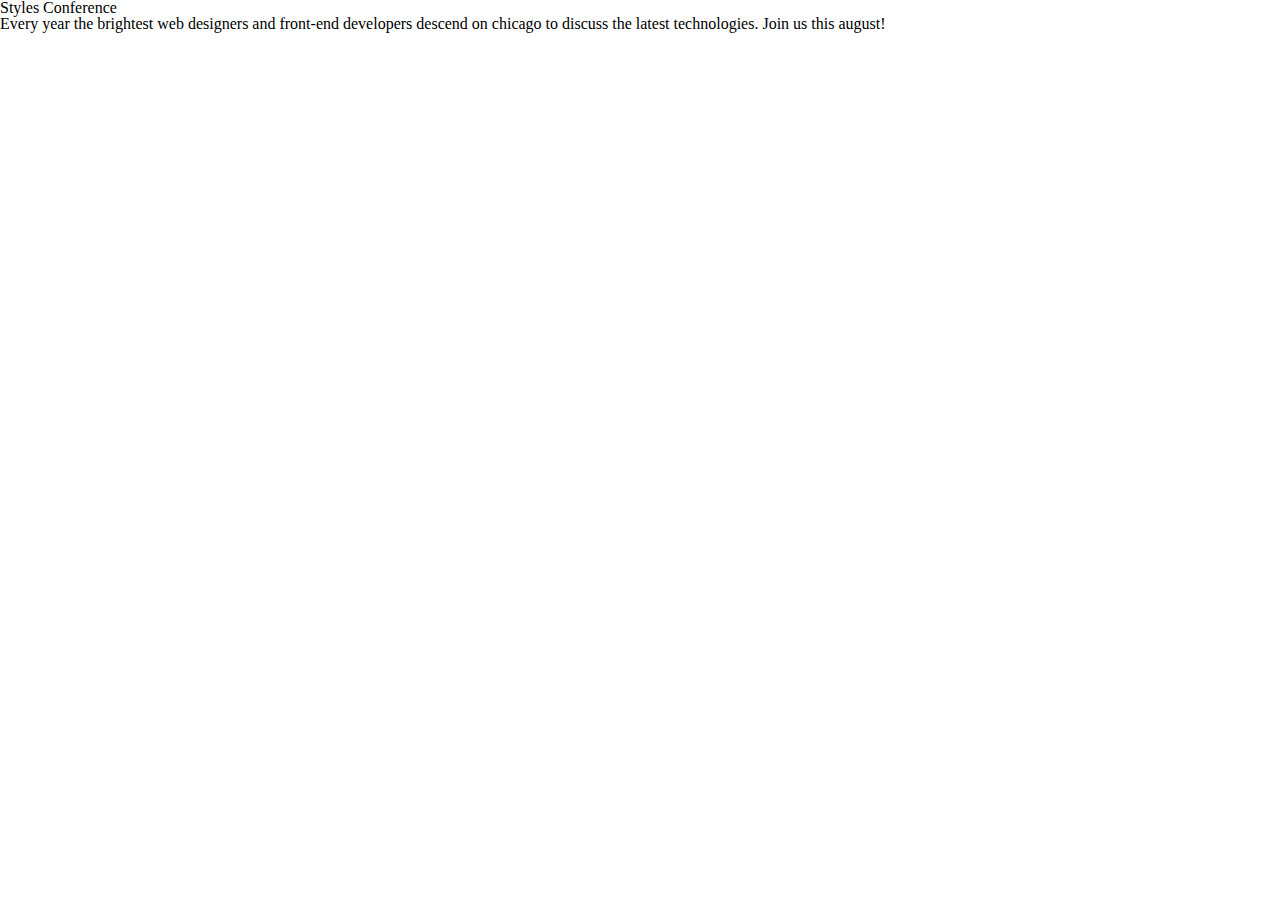
==== index.html @ 8044a9fc "feat: lesson # 1 complete" ====
<!DOCTYPE html>
<html>
  <head>
    <meta charset="utf-8" />
    <title>Styles Conference</title>
    <link rel="stylesheet" href="assets/styles/main.css" />
  </head>
  <body>
    <h1>Styles Conference</h1>
    <p>
      Every year the brightest web designers and front-end developers descend on
      chicago to discuss the latest technologies. Join us this august!
    </p>
  </body>
</html>
---- assets/styles/main.css ----
html,
body,
div,
span,
applet,
object,
iframe,
h1,
h2,
h3,
h4,
h5,
h6,
p,
blockquote,
pre,
a,
abbr,
acronym,
address,
big,
cite,
code,
del,
dfn,
em,
img,
ins,
kbd,
q,
s,
samp,
small,
strike,
strong,
sub,
sup,
tt,
var,
b,
u,
i,
center,
dl,
dt,
dd,
ol,
ul,
li,
fieldset,
form,
label,
legend,
table,
caption,
tbody,
tfoot,
thead,
tr,
th,
td,
article,
aside,
canvas,
details,
embed,
figure,
figcaption,
footer,
header,
hgroup,
menu,
nav,
output,
ruby,
section,
summary,
time,
mark,
audio,
video {
  margin: 0;
  padding: 0;
  border: 0;
  font-size: 100%;
  font: inherit;
  vertical-align: baseline;
}
/* HTML5 display-role reset for older browsers */
article,
aside,
details,
figcaption,
figure,
footer,
header,
hgroup,
menu,
nav,
section {
  display: block;
}
body {
  line-height: 1;
}
ol,
ul {
  list-style: none;
}
blockquote,
q {
  quotes: none;
}
blockquote:before,
blockquote:after,
q:before,
q:after {
  content: "";
  content: none;
}
table {
  border-collapse: collapse;
  border-spacing: 0;
}
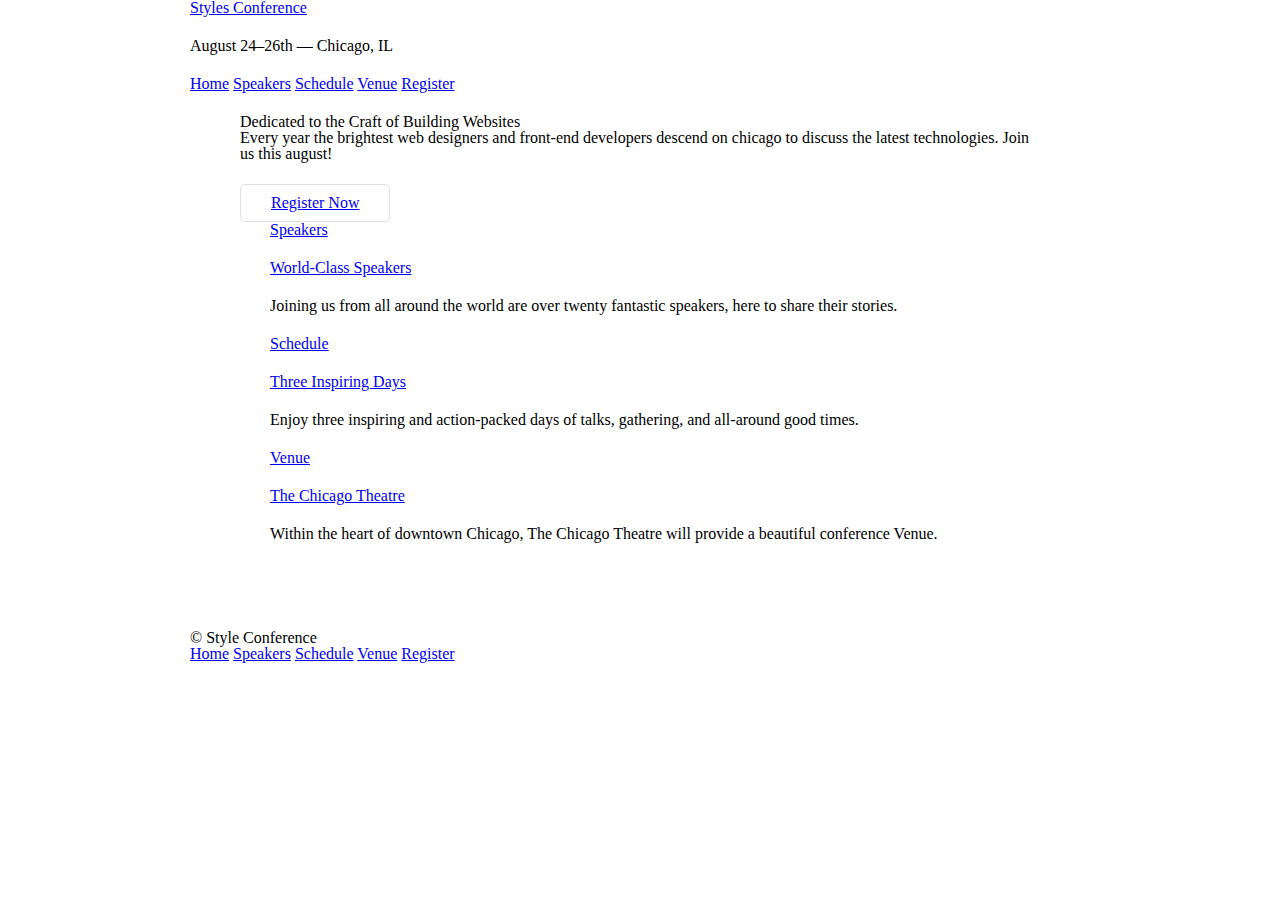
==== commit f4dce182: "feat: lesson #4 complete Box Model" ====
--- a/index.html
+++ b/index.html
@@ -6,10 +6,67 @@
     <link rel="stylesheet" href="assets/styles/main.css" />
   </head>
   <body>
-    <h1>Styles Conference</h1>
-    <p>
-      Every year the brightest web designers and front-end developers descend on
-      chicago to discuss the latest technologies. Join us this august!
-    </p>
+    <header class="container">
+      <h1><a href="index.html">Styles Conference</a></h1>
+      <h3>August 24&ndash;26th &mdash; Chicago, IL</h3>
+      <nav>
+        <a href="index.html">Home</a>
+        <a href="speakers.html">Speakers</a>
+        <a href="schedule.html">Schedule</a>
+        <a href="venue.html">Venue</a>
+        <a href="register.html">Register</a>
+      </nav>
+    </header>
+
+    <section class="hero container">
+      <h2>Dedicated to the Craft of Building Websites</h2>
+      <p>
+        Every year the brightest web designers and front-end developers descend
+        on chicago to discuss the latest technologies. Join us this august!
+      </p>
+      <a class="btn btn-alt" href="register.html">Register Now</a>
+
+      <section class="container">
+        <a href="speakers.html">
+          <h5>Speakers</h5>
+          <h3>World-Class Speakers</h3>
+        </a>
+        <p>
+          Joining us from all around the world are over twenty fantastic
+          speakers, here to share their stories.
+        </p>
+      </section>
+
+      <section class="container">
+        <a href="schedule.html">
+          <h5>Schedule</h5>
+          <h3>Three Inspiring Days</h3>
+        </a>
+        <p>
+          Enjoy three inspiring and action-packed days of talks, gathering, and
+          all-around good times.
+        </p>
+      </section>
+      <section class="container">
+        <a href="venue.html">
+          <h5>Venue</h5>
+          <h3>The Chicago Theatre</h3>
+        </a>
+        <p>
+          Within the heart of downtown Chicago, The Chicago Theatre will provide
+          a beautiful conference Venue.
+        </p>
+      </section>
+    </section>
+    <footer class="container">
+      <small>&copy; Style Conference</small>
+      <nav>
+        <a href="index.html">Home</a>
+        <a href="speakers.html">Speakers</a>
+        <a href="schedule.html">Schedule</a>
+        <a href="venue.html">Venue</a>
+        <a href="register.html">Register</a>
+      </nav>
+    </footer>
   </body>
 </html>
--- a/assets/styles/main.css
+++ b/assets/styles/main.css
@@ -122,3 +122,58 @@
   border-collapse: collapse;
   border-spacing: 0;
 }
+/*
+  ========================================
+  Grid
+  ========================================
+*/
+
+*,
+*:before,
+*:after {
+  -webkit-box-sizing: border-box;
+  -moz-box-sizing: border-box;
+  box-sizing: border-box;
+}
+.container {
+  margin: 0 auto;
+  padding-left: 30px;
+  padding-right: 30px;
+  width: 960px;
+}
+/*
+  ========================================
+  Typography
+  ========================================
+*/
+h1,
+h3,
+h4,
+h5,
+p {
+  margin-bottom: 22px;
+}
+/*
+  ========================================
+  Buttons
+  ========================================
+*/
+.btn {
+  border-radius: 5px;
+  display: inline-block;
+  margin: 0;
+}
+
+.btn-alt {
+  border: 1px solid #dfe2e5;
+  padding: 10px 30px;
+}
+/*
+  ========================================
+  Home
+  ========================================
+*/
+
+.hero {
+  padding: 22px 80px 66px 80px;
+}
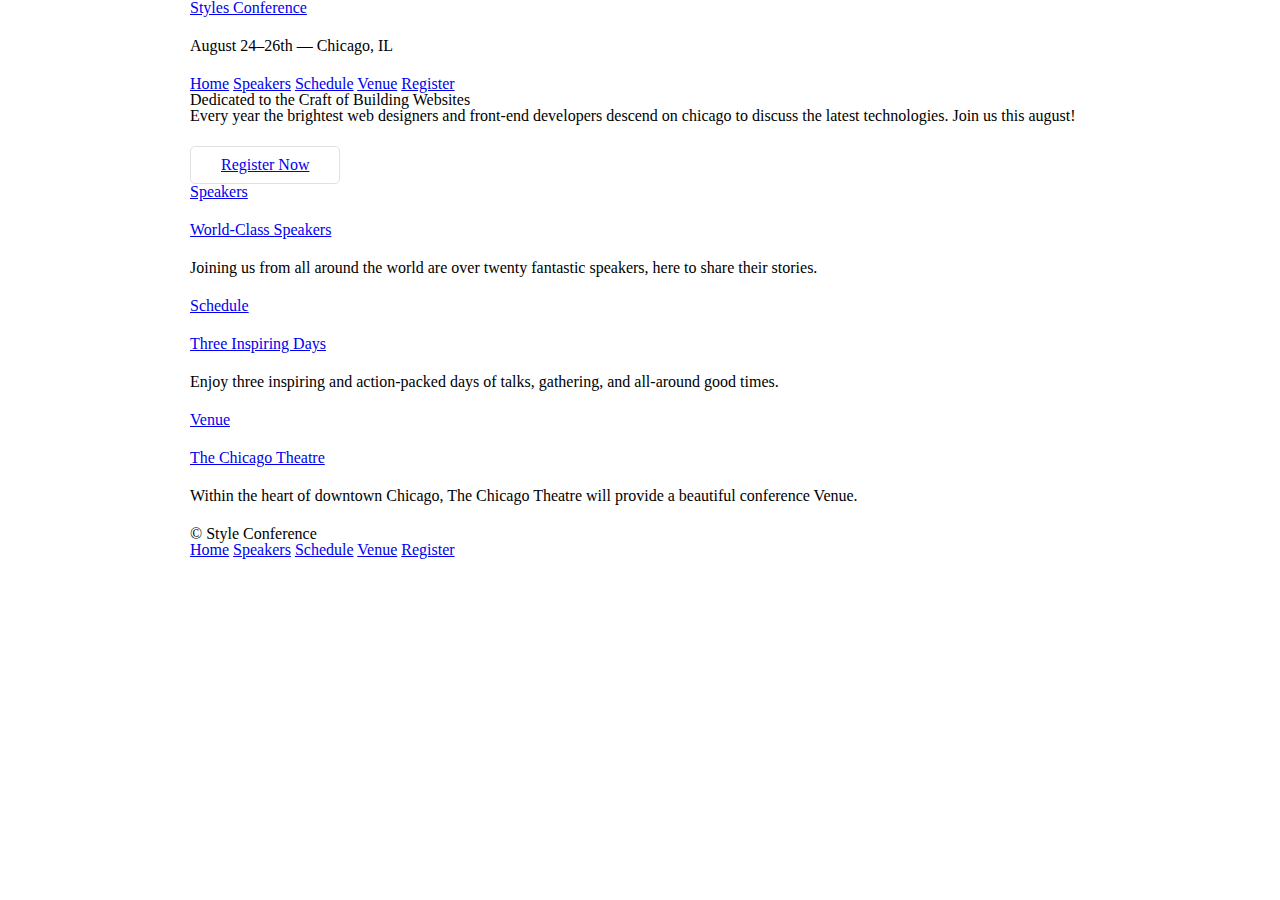
==== commit c5ed42f7: "fix: allingment issue in parent section" ====
--- a/index.html
+++ b/index.html
@@ -18,14 +18,15 @@
       </nav>
     </header>
 
-    <section class="hero container">
+    <section class="container">
       <h2>Dedicated to the Craft of Building Websites</h2>
       <p>
         Every year the brightest web designers and front-end developers descend
         on chicago to discuss the latest technologies. Join us this august!
       </p>
       <a class="btn btn-alt" href="register.html">Register Now</a>
-
+    </section>
+    <section>
       <section class="container">
         <a href="speakers.html">
           <h5>Speakers</h5>
@@ -58,6 +59,7 @@
         </p>
       </section>
     </section>
+
     <footer class="container">
       <small>&copy; Style Conference</small>
       <nav>
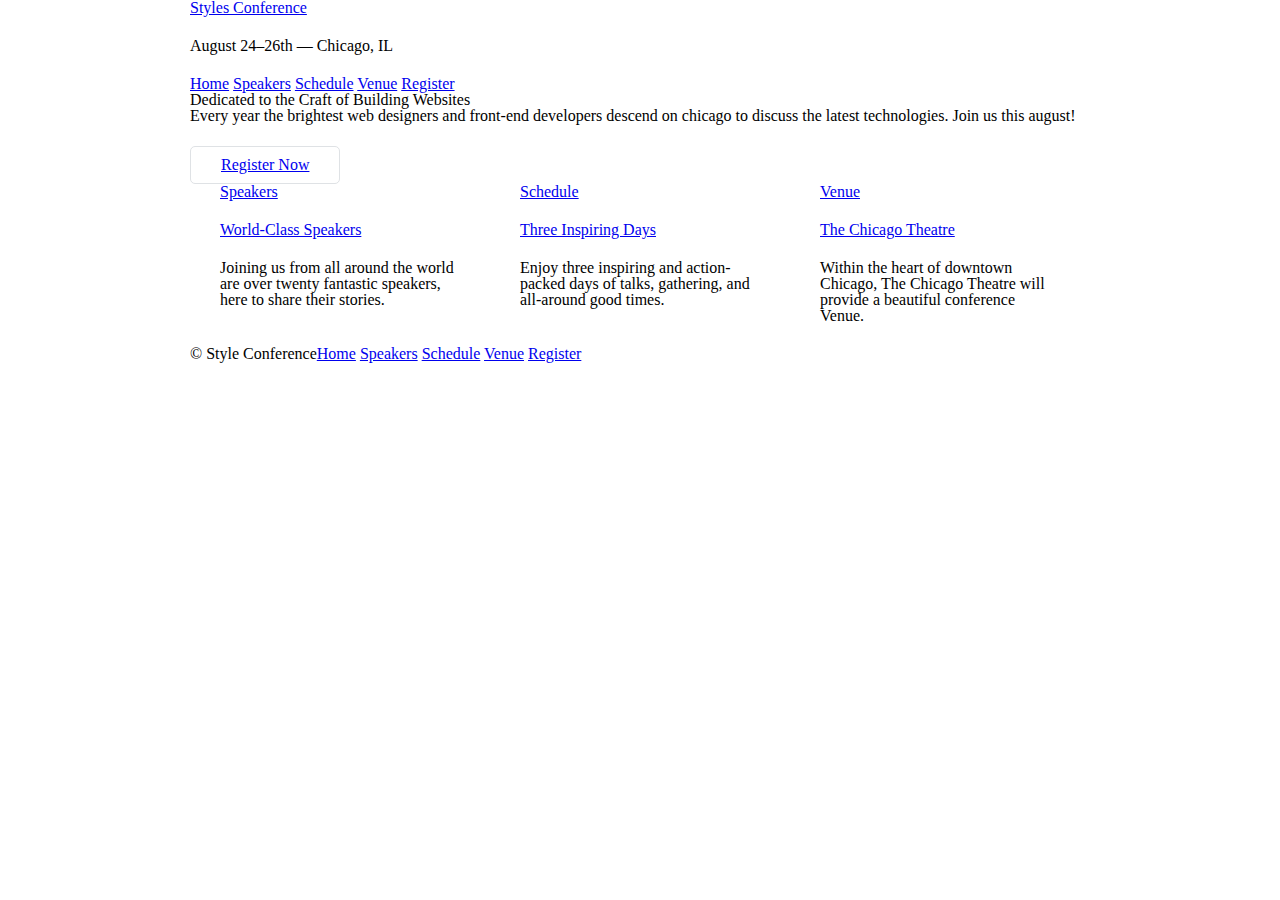
==== commit 1481e485: "feat: completed lesson # 5 layout using flexbox" ====
--- a/index.html
+++ b/index.html
@@ -26,7 +26,7 @@
       </p>
       <a class="btn btn-alt" href="register.html">Register Now</a>
     </section>
-    <section>
+    <section class="container section-group">
       <section class="container">
         <a href="speakers.html">
           <h5>Speakers</h5>
@@ -60,7 +60,7 @@
       </section>
     </section>
 
-    <footer class="container">
+    <footer class="container primary-footer">
       <small>&copy; Style Conference</small>
       <nav>
         <a href="index.html">Home</a>
--- a/assets/styles/main.css
+++ b/assets/styles/main.css
@@ -177,3 +177,11 @@
 .hero {
   padding: 22px 80px 66px 80px;
 }
+
+.section-group {
+  display: flex;
+  flex-direction: row;
+}
+.primary-footer {
+  display: flex;
+}
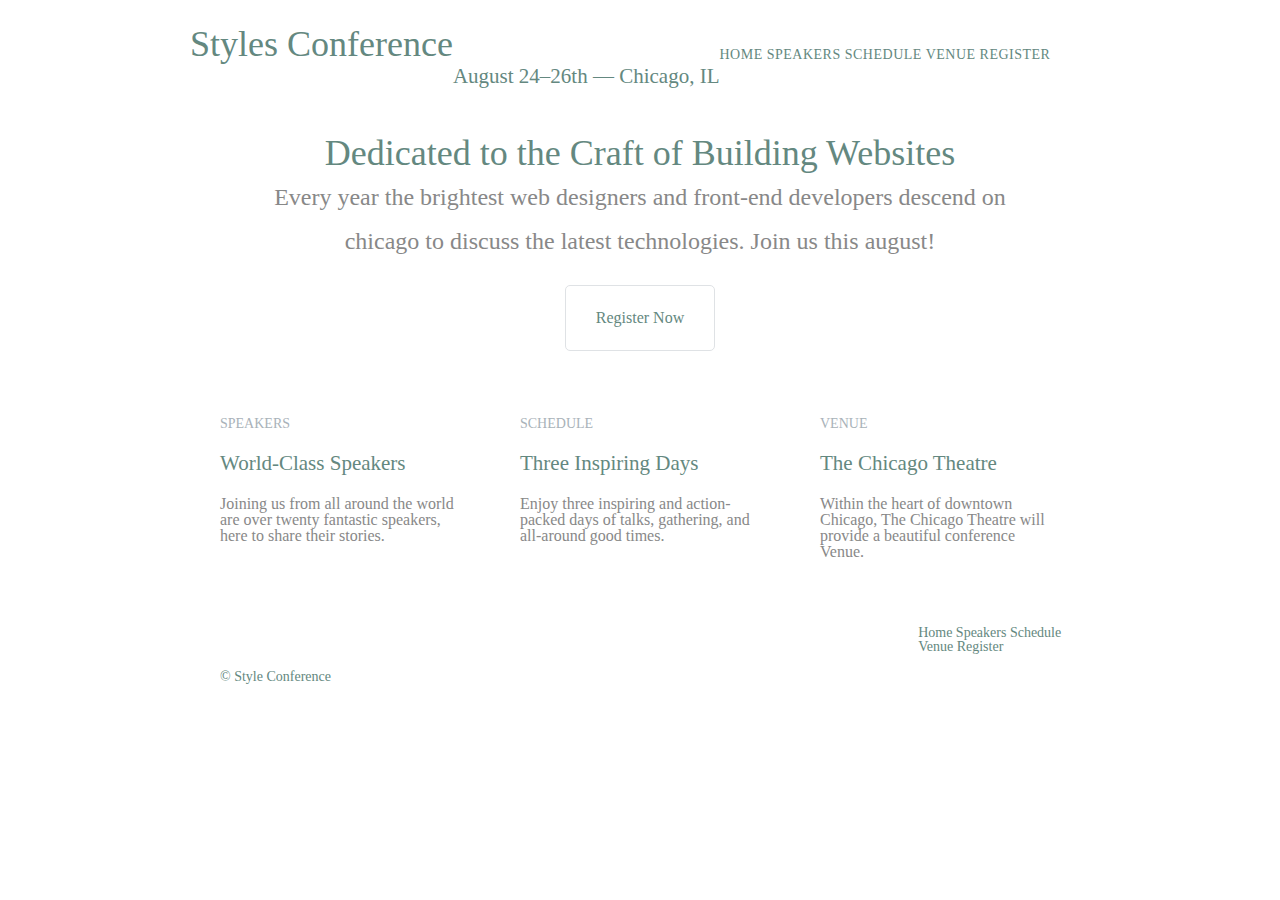
==== commit 0a353400: "feat: lesson # 6 complete typography" ====
--- a/index.html
+++ b/index.html
@@ -4,12 +4,18 @@
     <meta charset="utf-8" />
     <title>Styles Conference</title>
     <link rel="stylesheet" href="assets/styles/main.css" />
+    <link rel="preconnect" href="https://fonts.googleapis.com" />
+    <link rel="preconnect" href="https://fonts.gstatic.com" crossorigin />
+    <link
+      href="https://fonts.googleapis.com/css2?family=Lato:wght@100;300;400&display=swap"
+      rel="stylesheet"
+    />
   </head>
   <body>
     <header class="container">
       <h1><a href="index.html">Styles Conference</a></h1>
-      <h3>August 24&ndash;26th &mdash; Chicago, IL</h3>
-      <nav>
+      <h3 class="tagline">August 24&ndash;26th &mdash; Chicago, IL</h3>
+      <nav class="nav primary-nav">
         <a href="index.html">Home</a>
         <a href="speakers.html">Speakers</a>
         <a href="schedule.html">Schedule</a>
@@ -18,7 +24,7 @@
       </nav>
     </header>
 
-    <section class="container">
+    <section class="hero container">
       <h2>Dedicated to the Craft of Building Websites</h2>
       <p>
         Every year the brightest web designers and front-end developers descend
@@ -27,7 +33,7 @@
       <a class="btn btn-alt" href="register.html">Register Now</a>
     </section>
     <section class="container section-group">
-      <section class="container">
+      <section class="teaser container">
         <a href="speakers.html">
           <h5>Speakers</h5>
           <h3>World-Class Speakers</h3>
@@ -38,7 +44,7 @@
         </p>
       </section>
 
-      <section class="container">
+      <section class="teaser container">
         <a href="schedule.html">
           <h5>Schedule</h5>
           <h3>Three Inspiring Days</h3>
@@ -48,7 +54,7 @@
           all-around good times.
         </p>
       </section>
-      <section class="container">
+      <section class="teaser container">
         <a href="venue.html">
           <h5>Venue</h5>
           <h3>The Chicago Theatre</h3>
@@ -61,8 +67,10 @@
     </section>
 
     <footer class="container primary-footer">
-      <small>&copy; Style Conference</small>
-      <nav>
+      <small class="container primary-footer small"
+        >&copy; Style Conference</small
+      >
+      <nav class="nav">
         <a href="index.html">Home</a>
         <a href="speakers.html">Speakers</a>
         <a href="schedule.html">Schedule</a>
--- a/assets/styles/main.css
+++ b/assets/styles/main.css
@@ -102,6 +102,9 @@
 }
 body {
   line-height: 1;
+  color: #888;
+  font: 300 16px/22px "Lato" "Open Sans", "Helvetica Neue", Helvetica, Arial,
+    sans-serif;
 }
 ol,
 ul {
@@ -153,6 +156,7 @@
 p {
   margin-bottom: 22px;
 }
+
 /*
   ========================================
   Buttons
@@ -176,6 +180,15 @@
 
 .hero {
   padding: 22px 80px 66px 80px;
+  line-height: 44px;
+  text-align: center;
+}
+
+.hero h2 {
+  font-size: 36px;
+}
+.hero p {
+  font-size: 24px;
 }
 
 .section-group {
@@ -184,4 +197,84 @@
 }
 .primary-footer {
   display: flex;
-}
+  color: #648880;
+  font-size: 14px;
+  padding-bottom: 44px;
+  padding-top: 44px;
+}
+
+.primary-footer small {
+  font-weight: 400;
+}
+
+h1,
+h2,
+h3,
+h4 {
+  color: #648880;
+}
+h1 {
+  font-size: 36px;
+  line-height: 44px;
+}
+h2 {
+  font-size: 24px;
+  line-height: 44px;
+}
+h3 {
+  font-size: 21px;
+}
+h4 {
+  font-size: 18px;
+}
+h5 {
+  color: #a9b2b9;
+  font-size: 14px;
+  font-weight: 400;
+  text-transform: uppercase;
+}
+strong {
+  font-weight: 400;
+}
+cite,
+em {
+  font-style: italic;
+}
+/*
+  ========================================
+  Links
+  ========================================
+*/
+
+a:hover {
+  color: #a9b2b9;
+}
+a {
+  color: #648880;
+  text-decoration: none;
+}
+header {
+  display: flex;
+  justify-content: flex-start;
+  align-items: center;
+}
+.logo {
+  border-top: 4px solid #648880;
+  float: left;
+  font-size: 48px;
+  line-height: 44px;
+  padding: 40px 0 22px 0;
+}
+.tagline {
+  margin: 66px 0 22px 0;
+  text-align: right;
+}
+.primary-nav {
+  font-size: 14px;
+  font-weight: 400;
+  letter-spacing: 0.5px;
+  text-transform: uppercase;
+}
+.teaser a:hover h3 {
+  color: #a9b2b9;
+}
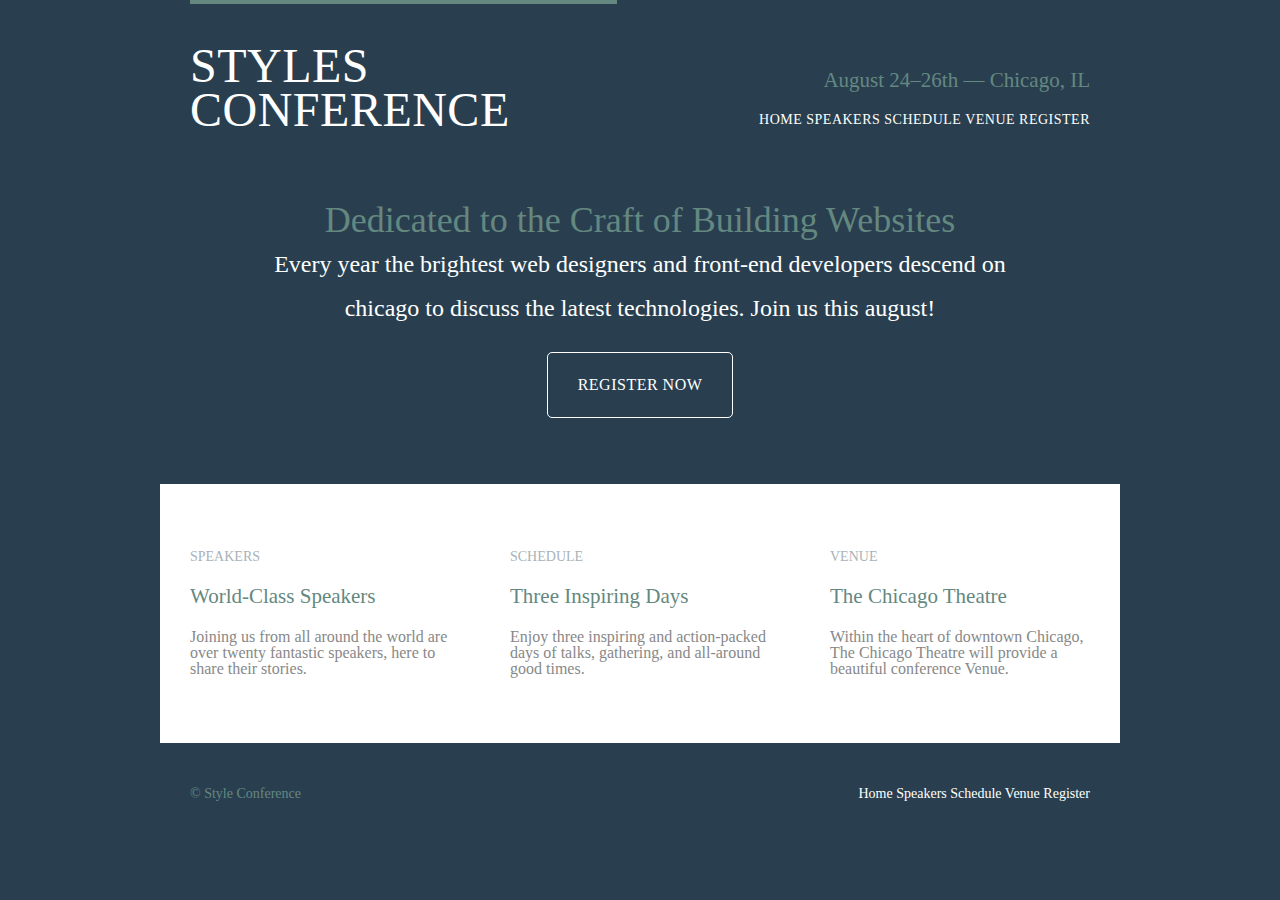
==== commit 7b684f03: "lesson # 6" ====
--- a/index.html
+++ b/index.html
@@ -12,16 +12,23 @@
     />
   </head>
   <body>
-    <header class="container">
-      <h1><a href="index.html">Styles Conference</a></h1>
-      <h3 class="tagline">August 24&ndash;26th &mdash; Chicago, IL</h3>
-      <nav class="nav primary-nav">
-        <a href="index.html">Home</a>
-        <a href="speakers.html">Speakers</a>
-        <a href="schedule.html">Schedule</a>
-        <a href="venue.html">Venue</a>
-        <a href="register.html">Register</a>
-      </nav>
+    <header class="primary-header container section-group">
+      <h1 class="logo">
+        <a href="index.html"
+          >Styles<br />
+          Conference</a
+        >
+      </h1>
+      <section class="header-right-section">
+        <h3 class="tagline">August 24&ndash;26th &mdash; Chicago, IL</h3>
+        <nav class="nav primary-nav">
+          <a href="index.html">Home</a>
+          <a href="speakers.html">Speakers</a>
+          <a href="schedule.html">Schedule</a>
+          <a href="venue.html">Venue</a>
+          <a href="register.html">Register</a>
+        </nav>
+      </section>
     </header>
 
     <section class="hero container">
@@ -32,7 +39,7 @@
       </p>
       <a class="btn btn-alt" href="register.html">Register Now</a>
     </section>
-    <section class="container section-group">
+    <section class="container section-group row">
       <section class="teaser container">
         <a href="speakers.html">
           <h5>Speakers</h5>
@@ -67,9 +74,7 @@
     </section>
 
     <footer class="container primary-footer">
-      <small class="container primary-footer small"
-        >&copy; Style Conference</small
-      >
+      <small>&copy; Style Conference</small>
       <nav class="nav">
         <a href="index.html">Home</a>
         <a href="speakers.html">Speakers</a>
--- a/assets/styles/main.css
+++ b/assets/styles/main.css
@@ -103,6 +103,7 @@
 body {
   line-height: 1;
   color: #888;
+  background: #293f50;
   font: 300 16px/22px "Lato" "Open Sans", "Helvetica Neue", Helvetica, Arial,
     sans-serif;
 }
@@ -164,14 +165,23 @@
 */
 .btn {
   border-radius: 5px;
+  color: #fff;
+  cursor: pointer;
   display: inline-block;
+  font-weight: 400;
+  letter-spacing: 0.5px;
   margin: 0;
+  text-transform: uppercase;
 }
 
 .btn-alt {
-  border: 1px solid #dfe2e5;
+  border: 1px solid #fff;
   padding: 10px 30px;
 }
+.btn-alt:hover {
+  background: #fff;
+  color: #648880;
+}
 /*
   ========================================
   Home
@@ -179,6 +189,7 @@
 */
 
 .hero {
+  color: #fff;
   padding: 22px 80px 66px 80px;
   line-height: 44px;
   text-align: center;
@@ -189,6 +200,7 @@
 }
 .hero p {
   font-size: 24px;
+  font-weight: 100;
 }
 
 .section-group {
@@ -197,6 +209,7 @@
 }
 .primary-footer {
   display: flex;
+  justify-content: space-between;
   color: #648880;
   font-size: 14px;
   padding-bottom: 44px;
@@ -262,11 +275,15 @@
   border-top: 4px solid #648880;
   float: left;
   font-size: 48px;
+  font-weight: 100;
+  letter-spacing: 0.5px;
   line-height: 44px;
   padding: 40px 0 22px 0;
+  text-transform: uppercase;
+  flex-grow: 0.75;
 }
 .tagline {
-  margin: 66px 0 22px 0;
+  margin: 20px 0 22px 0;
   text-align: right;
 }
 .primary-nav {
@@ -278,3 +295,58 @@
 .teaser a:hover h3 {
   color: #a9b2b9;
 }
+.nav {
+  text-align: right;
+}
+.header-right-section {
+  flex-grow: 1;
+}
+
+.primary-header a,
+.primary-footer a {
+  color: #fff;
+}
+.primary-header a:hover,
+.primary-footer a:hover {
+  color: #648880;
+}
+/*
+  ========================================
+  Rows
+  ========================================
+*/
+
+.row {
+  background: #fff;
+  min-width: 960px;
+  padding: 66px 0 44px 0;
+}
+.row,
+.row-alt {
+  min-width: 960px;
+}
+.row {
+  background: #fff;
+  padding: 66px 0 44px 0;
+}
+.row-alt {
+  background: #cbe2c1;
+  background: -webkit-linear-gradient(to right, #a1d3b0, #f6f1d3);
+  background: -moz-linear-gradient(to right, #a1d3b0, #f6f1d3);
+  background: linear-gradient(to right, #a1d3b0, #f6f1d3);
+  padding: 44px 0 22px 0;
+}
+
+/*
+  ========================================
+  Leads
+  ========================================
+*/
+
+.lead {
+  text-align: center;
+}
+.lead p {
+  font-size: 21px;
+  line-height: 33px;
+}
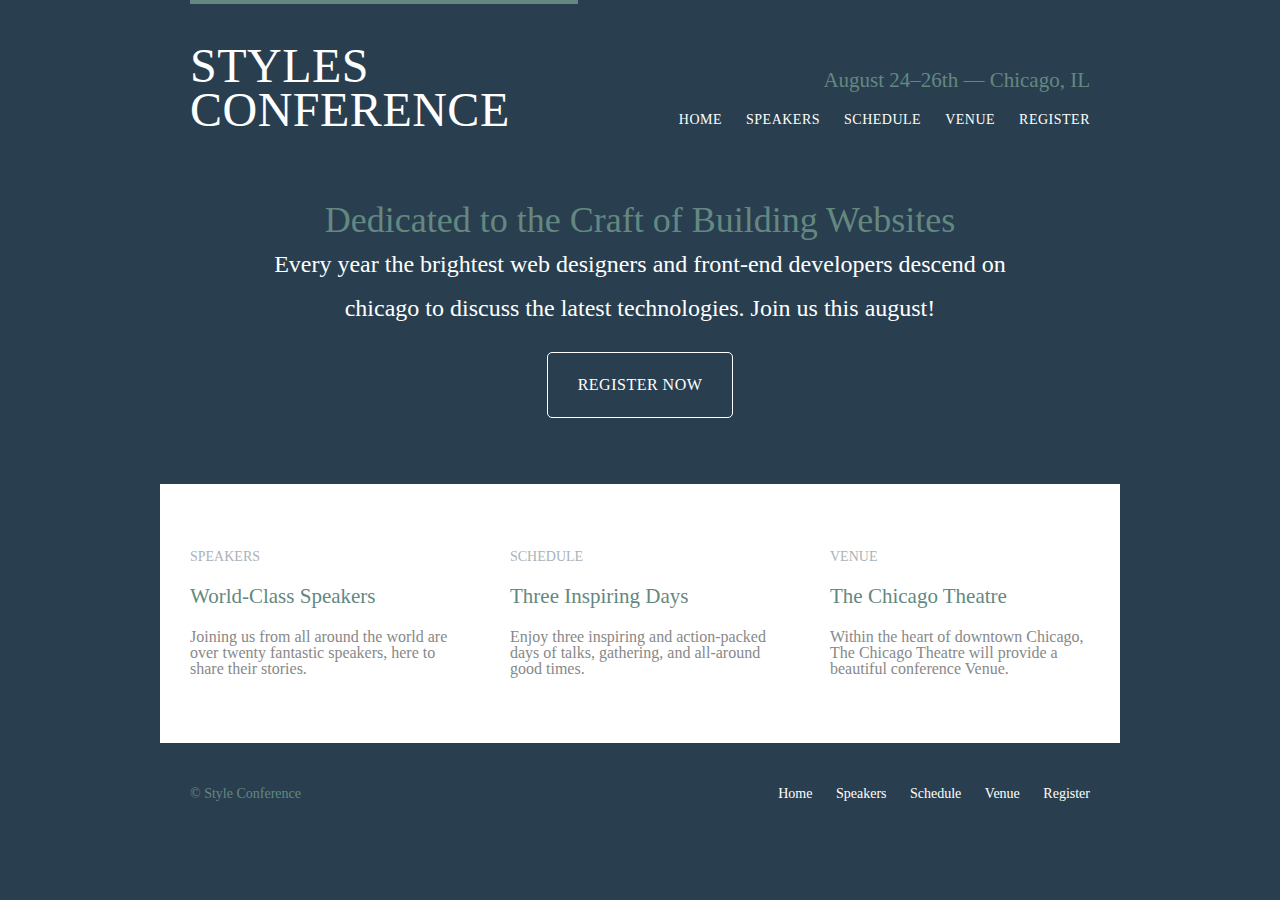
==== commit 405d6843: "lesson #8 completed and leant basics of grid" ====
--- a/index.html
+++ b/index.html
@@ -22,11 +22,13 @@
       <section class="header-right-section">
         <h3 class="tagline">August 24&ndash;26th &mdash; Chicago, IL</h3>
         <nav class="nav primary-nav">
-          <a href="index.html">Home</a>
-          <a href="speakers.html">Speakers</a>
-          <a href="schedule.html">Schedule</a>
-          <a href="venue.html">Venue</a>
-          <a href="register.html">Register</a>
+          <ul>
+            <li><a href="index.html">Home</a></li>
+            <li><a href="speakers.html">Speakers</a></li>
+            <li><a href="schedule.html">Schedule</a></li>
+            <li><a href="venue.html">Venue</a></li>
+            <li><a href="register.html">Register</a></li>
+          </ul>
         </nav>
       </section>
     </header>
@@ -76,11 +78,13 @@
     <footer class="container primary-footer">
       <small>&copy; Style Conference</small>
       <nav class="nav">
-        <a href="index.html">Home</a>
-        <a href="speakers.html">Speakers</a>
-        <a href="schedule.html">Schedule</a>
-        <a href="venue.html">Venue</a>
-        <a href="register.html">Register</a>
+        <ul>
+          <li><a href="index.html">Home</a></li>
+          <li><a href="speakers.html">Speakers</a></li>
+          <li><a href="schedule.html">Schedule</a></li>
+          <li><a href="venue.html">Venue</a></li>
+          <li><a href="register.html">Register</a></li>
+        </ul>
       </nav>
     </footer>
   </body>
--- a/assets/styles/main.css
+++ b/assets/styles/main.css
@@ -131,7 +131,19 @@
   Grid
   ========================================
 */
-
+.grid {
+  display: grid;
+  grid-template-columns: 70% 30%;
+  grid-gap: 20px 10px;
+}
+.col-2-3 {
+  grid-column: 1/3;
+  grid-row: 1;
+}
+.col-1-3 {
+  grid-column: 3;
+  grid-row: 1;
+}
 *,
 *:before,
 *:after {
@@ -298,6 +310,14 @@
 .nav {
   text-align: right;
 }
+.nav li {
+  display: inline-block;
+  margin: 0 10px;
+  vertical-align: top;
+}
+.nav li:last-child {
+  margin-right: 0;
+}
 .header-right-section {
   flex-grow: 1;
 }
@@ -350,3 +370,19 @@
   font-size: 21px;
   line-height: 33px;
 }
+/*
+  ========================================
+  Speakers
+  ========================================
+*/
+
+.speaker-info {
+  border: 1px solid #dfe2e5;
+  border-radius: 5px;
+  margin-top: 88px;
+  padding: 22px 0;
+  text-align: center;
+}
+.speaker {
+  margin-bottom: 44px;
+}
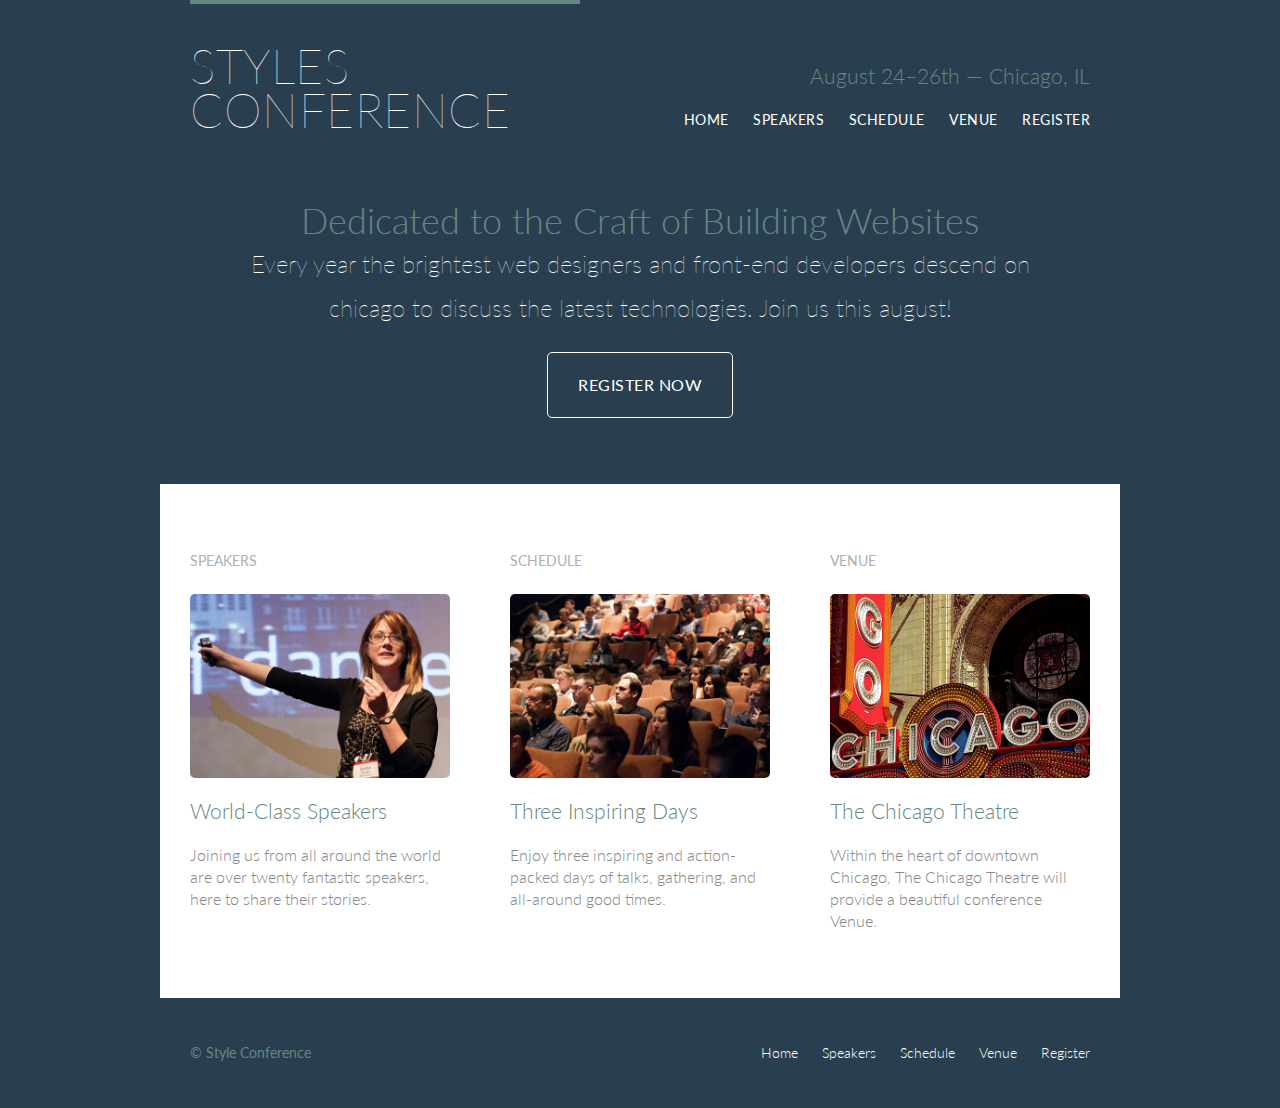
==== commit ee9921ac: "feat: lesson # 9 complete adding media" ====
--- a/index.html
+++ b/index.html
@@ -11,6 +11,7 @@
       rel="stylesheet"
     />
   </head>
+
   <body>
     <header class="primary-header container section-group">
       <h1 class="logo">
@@ -45,6 +46,11 @@
       <section class="teaser container">
         <a href="speakers.html">
           <h5>Speakers</h5>
+          <img
+            src="assets/images/home/speakers.jpg"
+            alt="Professional Speaker"
+          />
+
           <h3>World-Class Speakers</h3>
         </a>
         <p>
@@ -56,6 +62,11 @@
       <section class="teaser container">
         <a href="schedule.html">
           <h5>Schedule</h5>
+          <img
+            src="assets/images/home/schedule.jpg"
+            alt="Styles Conference Schedule"
+          />
+
           <h3>Three Inspiring Days</h3>
         </a>
         <p>
@@ -66,6 +77,10 @@
       <section class="teaser container">
         <a href="venue.html">
           <h5>Venue</h5>
+          <img
+            src="assets/images/home/venue.jpg"
+            alt="venue of conference schedule"
+          />
           <h3>The Chicago Theatre</h3>
         </a>
         <p>
--- a/assets/styles/main.css
+++ b/assets/styles/main.css
@@ -104,7 +104,8 @@
   line-height: 1;
   color: #888;
   background: #293f50;
-  font: 300 16px/22px "Lato" "Open Sans", "Helvetica Neue", Helvetica, Arial,
+
+  font: 300 16px/22px "Lato", "Open Sans", "Helvetica Neue", Helvetica, Arial,
     sans-serif;
 }
 ol,
@@ -307,6 +308,12 @@
 .teaser a:hover h3 {
   color: #a9b2b9;
 }
+.teaser img {
+  border-radius: 5px;
+  display: block;
+  margin-bottom: 22px;
+  max-width: 100%;
+}
 .nav {
   text-align: right;
 }
@@ -340,6 +347,11 @@
   background: #fff;
   min-width: 960px;
   padding: 66px 0 44px 0;
+}
+.row-2 {
+  background: #fff;
+  min-width: 960px;
+  padding: 0px 0 44px 0;
 }
 .row,
 .row-alt {
@@ -380,9 +392,24 @@
   border: 1px solid #dfe2e5;
   border-radius: 5px;
   margin-top: 88px;
-  padding: 22px 0;
+  padding-bottom: 22px;
   text-align: center;
+}
+.speaker-info img {
+  border-radius: 50%;
+  height: 130px;
+  margin: -66px 0 22px 0;
+  vertical-align: top;
 }
 .speaker {
   margin-bottom: 44px;
 }
+.venue-grid {
+  display: grid;
+  grid-template-columns: 35% 65%;
+  grid-gap: 20px 20px;
+}
+.venue-map {
+  height: 264px;
+  width: -webkit-fill-available;
+}
